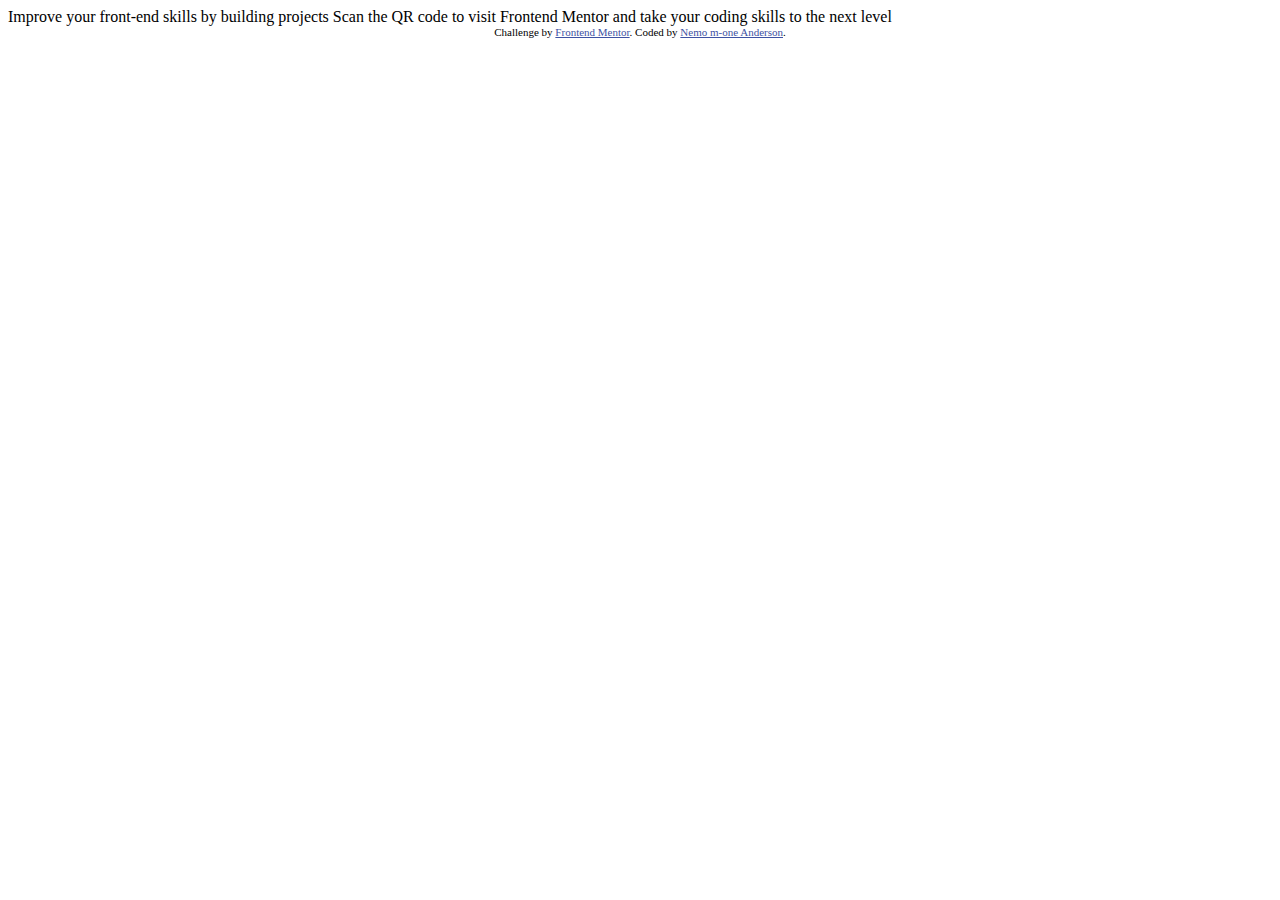
==== qr/index.html @ 2ef715f3 "Start" ====
<!DOCTYPE html>
<html lang="en">
<head>
  <meta charset="UTF-8">
  <meta name="viewport" content="width=device-width, initial-scale=1.0"> <!-- displays site properly based on user's device -->

  <link rel="icon" type="image/png" sizes="32x32" href="./images/favicon-32x32.png">
  
  <title>Frontend Mentor | QR code component</title>

  <!-- Feel free to remove these styles or customise in your own stylesheet 👍 -->
  <style>
    .attribution { font-size: 11px; text-align: center; }
    .attribution a { color: hsl(228, 45%, 44%); }
  </style>
</head>
<body>

  Improve your front-end skills by building projects

  Scan the QR code to visit Frontend Mentor and take your coding skills to the next level
  
  <div class="attribution">
    Challenge by <a href="https://www.frontendmentor.io?ref=challenge" target="_blank">Frontend Mentor</a>. 
    Coded by <a href="#">Nemo m-one Anderson</a>.
  </div>
</body>
</html>
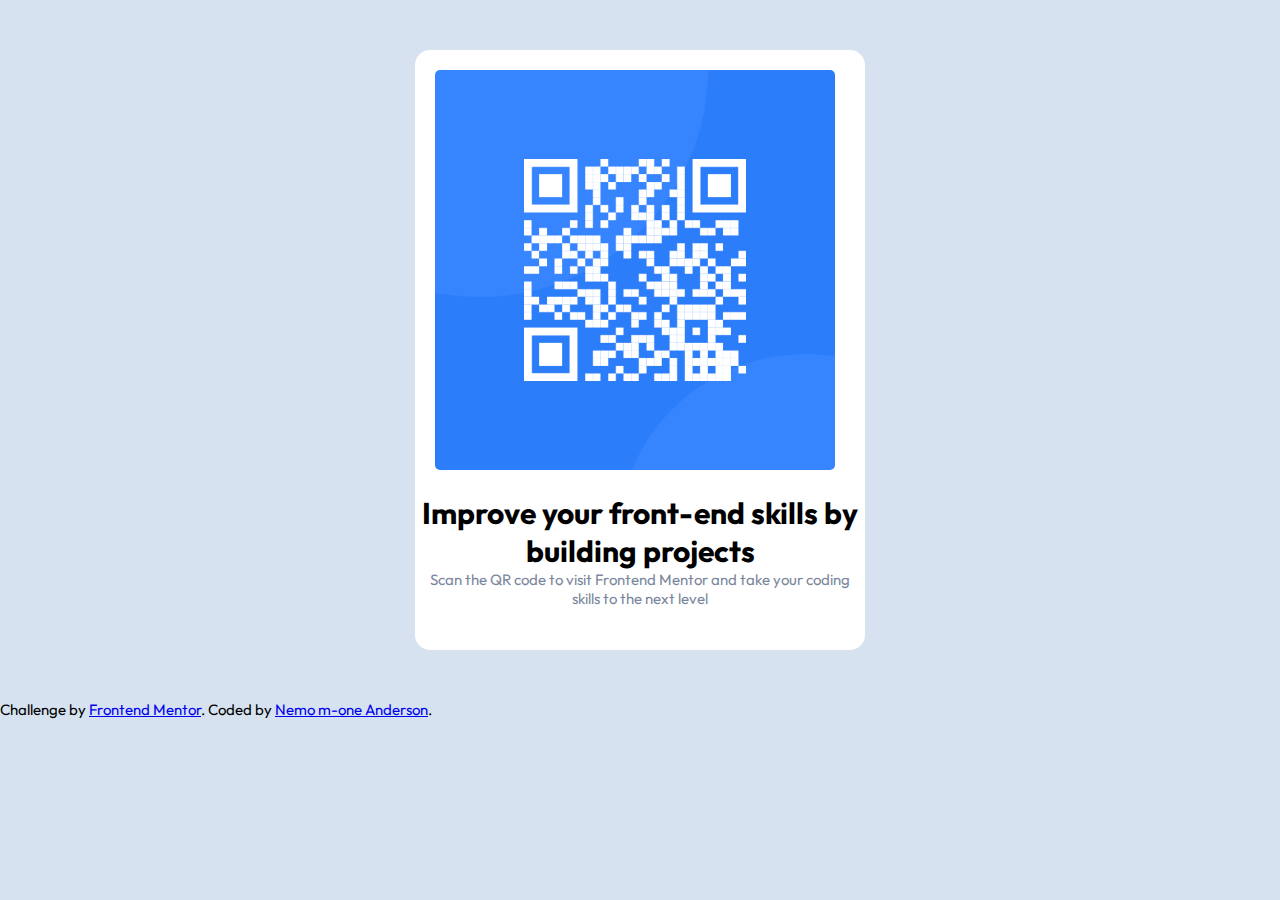
==== commit 13d76629: "First commit" ====
--- a/qr/index.html
+++ b/qr/index.html
@@ -1,28 +1,44 @@
 <!DOCTYPE html>
 <html lang="en">
-<head>
-  <meta charset="UTF-8">
-  <meta name="viewport" content="width=device-width, initial-scale=1.0"> <!-- displays site properly based on user's device -->
+  <head>
+    <meta charset="UTF-8" />
+    <meta name="viewport" content="width=device-width, initial-scale=1.0" />
+    <!-- displays site properly based on user's device -->
 
-  <link rel="icon" type="image/png" sizes="32x32" href="./images/favicon-32x32.png">
-  
-  <title>Frontend Mentor | QR code component</title>
+    <link
+      rel="icon"
+      type="image/png"
+      sizes="32x32"
+      href="./images/favicon-32x32.png"
+    />
+    <link rel="stylesheet" href="main.css" />
 
-  <!-- Feel free to remove these styles or customise in your own stylesheet 👍 -->
-  <style>
-    .attribution { font-size: 11px; text-align: center; }
-    .attribution a { color: hsl(228, 45%, 44%); }
-  </style>
-</head>
-<body>
-
-  Improve your front-end skills by building projects
-
-  Scan the QR code to visit Frontend Mentor and take your coding skills to the next level
-  
-  <div class="attribution">
-    Challenge by <a href="https://www.frontendmentor.io?ref=challenge" target="_blank">Frontend Mentor</a>. 
-    Coded by <a href="#">Nemo m-one Anderson</a>.
-  </div>
-</body>
-</html>+    <title>Frontend Mentor | QR code component</title>
+  </head>
+  <body>
+    <header></header>
+    <main class="container">
+      <section class="card">
+        <article class="card-img">
+          <img src="/images/image-qr-code.png" alt="QR code" />
+          <i class="fa-brands fa-github"></i>
+        </article>
+        <article class="card-text">
+          <h1>Improve your front-end skills by building projects</h1>
+          <p>
+            Scan the QR code to visit Frontend Mentor and take your coding
+            skills to the next level
+          </p>
+        </article>
+      </section>
+    </main>
+    <footer>
+      <div class="attribution">
+        Challenge by
+        <a href="https://www.frontendmentor.io?ref=challenge" target="_blank"
+          >Frontend Mentor</a
+        >. Coded by <a href="#">Nemo m-one Anderson</a>.
+      </div>
+    </footer>
+  </body>
+</html>
--- a/qr/main.css
+++ b/qr/main.css
@@ -0,0 +1,46 @@
+@import url('https://fonts.googleapis.com/css2?family=Outfit:wght@400;700&family=Pixelify+Sans:wght@400;500;600;700&display=swap');
+
+:root {
+  --white: hsl(0, 0%, 100%);
+  --light-gray: hsl(212, 45%, 89%);
+  --dark-blue: hsl(218, 44%, 22%);
+  --grayish-blue: hsl(220, 15%, 55%);
+}
+
+* {
+  margin: 0;
+  padding: 0;
+  box-sizing: border-box;
+}
+
+body {
+  background-color: var(--light-gray);
+  font-family: 'Outfit', sans-serif;
+  font-size: 15px;
+}
+
+h1 {
+  text-align: center;
+}
+
+p {
+  color: var(--grayish-blue);
+  text-align: center;
+}
+
+img {
+  margin: 20px;
+  border-radius: 5px;
+  width: 400px;
+}
+
+.container {
+  display: flex;
+  justify-content: center;
+  background-color: var(--white);
+  border-radius: 15px;
+  width: 450px;
+  height: 600px;
+  overflow: hidden;
+  margin: 50px auto;
+}
